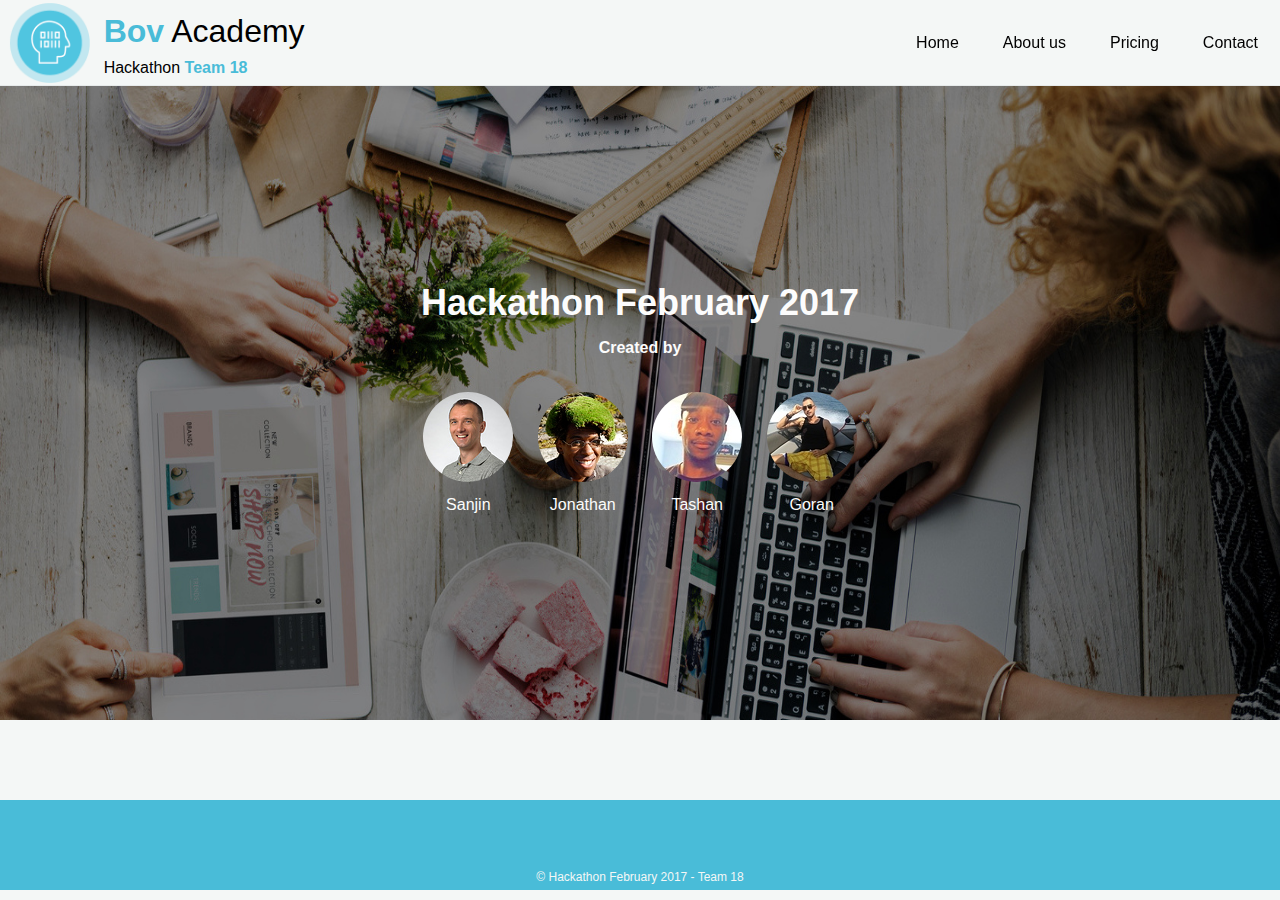
==== g0g11-website/index.html @ a22ad9bb "Finished website, please extend that with your UI elements" ====
<!DOCTYPE html>
<html lang="en">
<head>
  <meta charset="UTF-8">
  <meta name="viewport" content="width=device-width,initial-scale=1.0">
  <title>Bov Academy - Hackathon February 2017 - Team 18</title>
  <link rel="stylesheet" type="text/css" href="css/main.css">
  <link href="http://fonts.googleapis.com/css?family=Open+Sans|Baumans" rel="stylesheet" type="text/css">
  <link rel="stylesheet" href="https://cdnjs.cloudflare.com/ajax/libs/font-awesome/4.7.0/css/font-awesome.min.css">

  <!--Javascript files-->
  <script type="text/javascript" src="js/main.js"></script>
</head>
<body>
<header id="header">
  <div class="header-logo">
    <img class="ba-logo-img" src="img/BovAcademy_logo.png" alt="Logo BovAcademy">
    <div class="ba-logo-text">
      <strong>Bov</strong> Academy
      <p>Hackathon <strong>Team 18</strong></p>
    </div>
  </div>
  <div class="header-right">
    <nav>
      <ul class="navbar" id="myNavbar">
        <li><a href="index.html">Home</a></li>
        <li><a href="subsites.html">About us</a></li>
        <li><a href="subsites.html">Pricing</a></li>
        <li><a href="subsites.html">Contact</a></li>
        <li class="icon">
          <a href="javascript:void(0);" onclick="myNavbar()"><i class="fa fa-navicon fa-2x"></i></a>
        </li>
      </ul>
    </nav>
  </div>

</header>
<section id="content">
  <div class="content-bg">
    <img class="content-img" src="img/landing1.jpg" alt="landing page">
    <div class="inner content-bg-info">
      <div class="content-info">
        <div class="row">
          <h1 class="h1-large">Hackathon February 2017</h1>
        </div>
        <div class="row">
          <strong>Created by</strong>
        </div>
        <div class="content-team">
          <ul>
            <li class="teammember">
              <div class="teampicture">
                <img class="circle-img" src="img/sanjin.png" alt="Goran">
              </div>
              <div class="teampicture">
                Sanjin
              </div>
            </li>
          </ul>
        </div>
        <div class="content-team">
          <ul>
            <li class="teammember">
              <div class="teampicture">
                <img class="circle-img" src="img/jonathan.png" alt="Goran">
              </div>
              <div class="teampicture">
                Jonathan
              </div>
            </li>
          </ul>
        </div>
        <div class="content-team">
          <ul>
            <li class="teammember">
              <div class="teampicture">
                <img class="circle-img" src="img/tashan.png" alt="Goran">
              </div>
              <div class="teampicture">
                Tashan
              </div>
            </li>
          </ul>
        </div>
        <div class="content-team">
          <ul>
            <li class="teammember">
              <div class="teampicture">
                <img class="circle-img" src="img/goran.png" alt="Goran">
              </div>
              <div class="teampicture">
                Goran
              </div>
            </li>
          </ul>
        </div>
      </div>
    </div>
  </div>
</section>
<footer>
  <div class="footer-content">
    <div class="containter">
      <div class="footer-col">
        <p>&copy; Hackathon February 2017 - Team 18</p>
      </div>
    </div>
  </div>
</footer>
</body>
</html>
---- g0g11-website/css/main.css ----
/* General */
* {
    margin: 0;
    padding: 0;
}

html {
    box-sizing: border-box;
}

body {
    background-color: #f4f7f6;
    font-family: 'Roboto Slab', sans-serif;
}

p {
    margin: 5px 0;
    line-height: 25px;
}

nav {
    width: 100%;
    float: left;
    font-size: 16px;
}

ul {
    list-style-type: none;
    margin: 0;
    padding: 0;
    overflow: hidden;
}

ul.navbar {
    list-style-type: none;
    margin: 0;
    padding: 0;
    overflow: hidden;
}

ul.navbar li {
    float: left;
}

ul.navbar li a {
    color: #000;
    display: inline-block;
    text-align: center;
    padding: 22px 22px;
    text-decoration: none;
}

ul.navbar li a:hover {
    color: #379fbc;
}

ul.navbar li.icon {
    display: none;
}

@media screen and (max-width: 680px) {
    ul.navbar li:not(:only-child) {
        display: none;
    }
    ul.navbar li.icon {
        float: right;
        display: inline-block;
    }
}

@media screen and (max-width: 680px) {
    ul.navbar.responsive {
        position: relative;
        top: 65px;
        background-color: #f4f7f6;
        min-width: 200px;
        line-height: 10px;
    }
    ul.navbar.responsive li.icon {
        position:absolute;
        right: 0;
        top: 0;
    }
    ul.navbar.responsive li {
        float: none;
        display: inline;
    }
    ul.navbar.responsive li a {
        display: block;
        text-align: left;
    }
}


img {
    border: 0;
}

/* Header */
#header {
    width: 100%;
    height: 85px;
    line-height: 100px;
    font-size: 14px;
    position: fixed;
    top: 0;
    left: 0;
    border-bottom: 1px solid #e6eaea;
    background-color: #f4f7f6;
    z-index: 302;
}

#header > .header-right {
    display: flex;
    justify-content: flex-end;
    flex: 1
}

.header-right {
    display: flex;
    align-items: center;
    height: 90px;
    line-height: 90px;
    font-size: 14px;
    position: absolute;
    top: 50%;
    right: 0;
    transform: translateY(-50%)
}

.header-logo {
    display: inline-block;
    position: absolute;
    top: 50%;
    left: 1%;
    width: auto;
    height: 80px;
    line-height: normal;
    transform: translate(-1%, -50%);
}

.ba-logo-img {
    width: 80px;
}

.ba-logo-text {
    display: inline-block;
    font-family: "Roboto Slab",sans-serif;
    font-size: 2.0rem;
    margin: 10px;
    vertical-align: top;
}

.ba-logo-text strong {
    color: #49bcd8;
}

.ba-logo-text p {
    font-size: 1rem;
}

/* Content */
.content-bg {
    height: 800px;
    overflow: hidden;
}

.content-sub-bg {
    height: 350px;
    overflow: hidden;
}

.content-img {
    position: absolute;
    overflow: hidden;
    width: 100%;
    min-height: 80%;
}

.content-sub-img {
    position: absolute;
    overflow: hidden;
    width: 100%;
    min-height: 10%;
}

.content-bg-info {
    display: flex;
    align-items: center;
    min-height: 100%;
}

.content-sub-bg-info {
    display: flex;
    align-items: center;
    min-height: 100%;
}

.content-info {
    width: 100%;
    text-align: center;
    color: #fcfcfc;
}

#content-text {
    clear: both;
    width: auto;
    max-width: 900px;
    margin: 0 auto;
    margin-bottom: 70px;
}

#content-text h2 {
    font-size: 1.5rem;
    border-bottom: 1px solid #e6eaea;
    padding: 20px 0;
}

.h1-large {
    font-size: 36px;
    font-weight: 800;
}

.inner {
    position: relative;
    max-width: 1400px;
    margin: 0 auto;
    clear: both
}

.row {
    margin-bottom: 15px;
}

.content-team {
    padding-top: 10px;
    display: inline-block;
    text-align: center;
}

.circle,
.circle-name {
    float: left;
    width: 100%;
    padding: 10px;
}

.circle-img {
    border-radius: 50%;
    padding: 10px;

}

/* Footer */
.footer-content {
    padding-top: 60px;
    background-color: #49bcd8;
    text-align: center;
}

.footer-col {
    font-size: 12px;
    color: #f4f7f6;
}
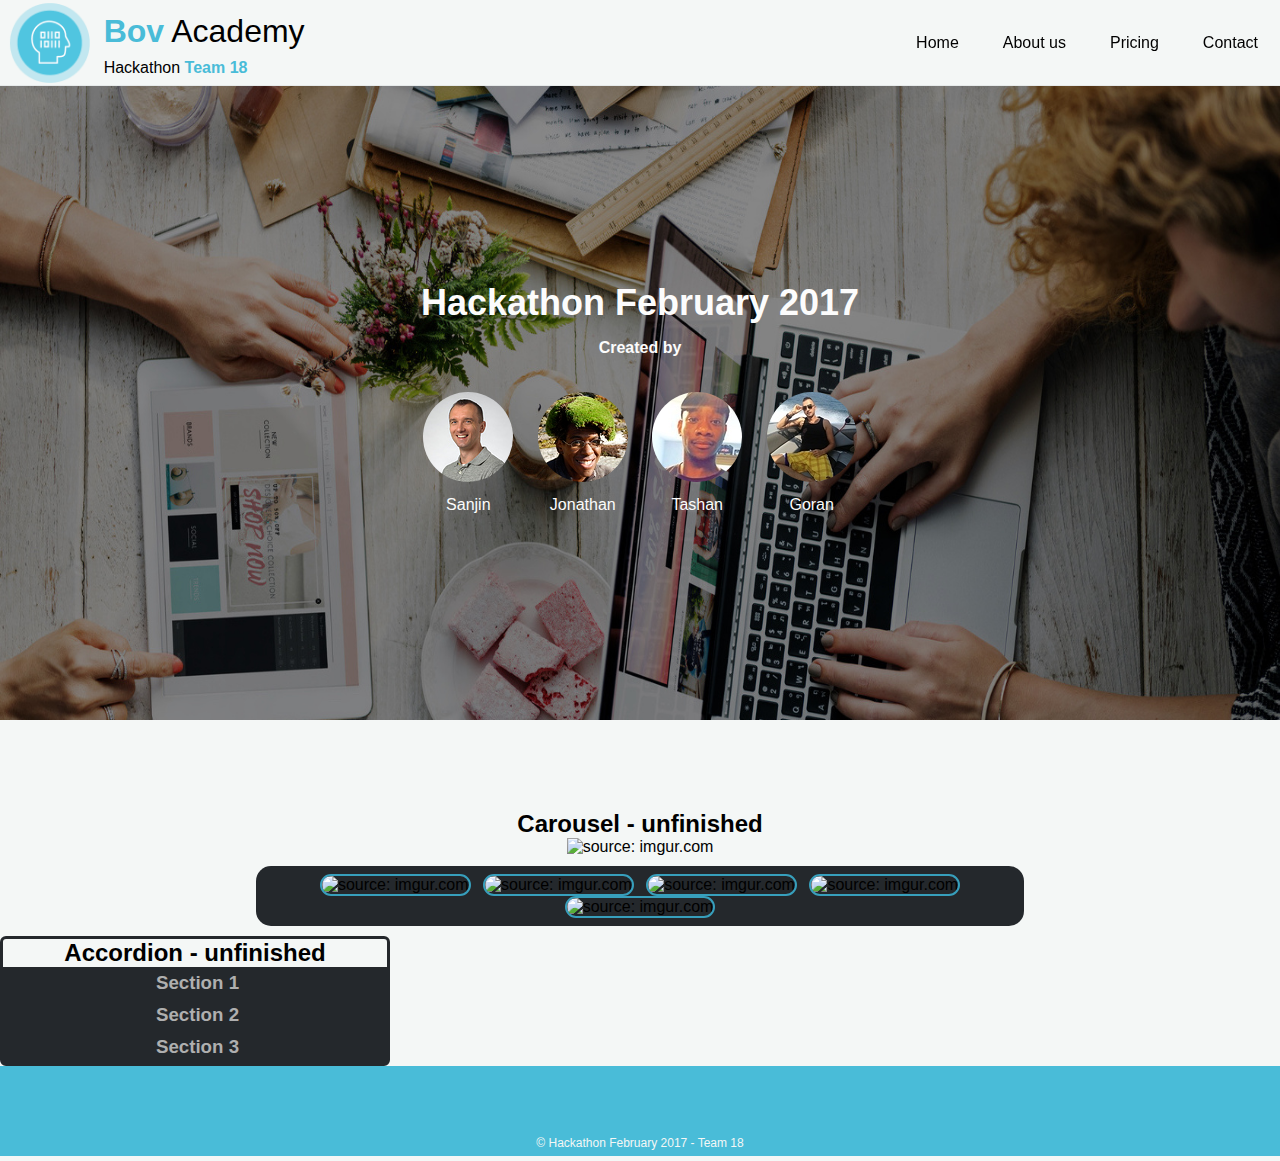
==== commit a288c74c: "final update for submission" ====
--- a/g0g11-website/index.html
+++ b/g0g11-website/index.html
@@ -7,9 +7,12 @@
   <link rel="stylesheet" type="text/css" href="css/main.css">
   <link href="http://fonts.googleapis.com/css?family=Open+Sans|Baumans" rel="stylesheet" type="text/css">
   <link rel="stylesheet" href="https://cdnjs.cloudflare.com/ajax/libs/font-awesome/4.7.0/css/font-awesome.min.css">
+  <link rel="stylesheet" type="text/css" href="css/carousel-jonathan.css">
+  <link rel="stylesheet" type="text/css" href="css/accordion-jonathan.css">
 
   <!--Javascript files-->
   <script type="text/javascript" src="js/main.js"></script>
+  <script type="text/javascript" src="js/accordion-jonathan.js"></script>
 </head>
 <body>
 <header id="header">
@@ -98,6 +101,45 @@
     </div>
   </div>
 </section>
+<!-- Begin Carousel - by Jonathan Christian @BeYourExcitement -->
+<section id="carousel-container">
+  <h2>Carousel - unfinished</h2>
+  <div class="centerpiece-container">
+    <div class="centerpiece-image-containter">
+      <div id="centerpiece-image1" class="centerpiece-image"><img src="http://i.imgur.com/2umlM4Hh.jpg" title="source: imgur.com" /></div>
+      <div id="centerpiece-image2" class="centerpiece-image"><img src="http://i.imgur.com/LuLN5roh.jpg" title="source: imgur.com" /></div>
+      <div id="centerpiece-image3" class="centerpiece-image-active"><img src="http://i.imgur.com/M7brKjth.jpg" title="source: imgur.com" /></div>
+      <div id="centerpiece-image4" class="centerpiece-image"><img src="http://i.imgur.com/yYCq7gSh.jpg" title="source: imgur.com" /></div>
+      <div id="centerpiece-image5" class="centerpiece-image"><img src="http://i.imgur.com/bIZTFPih.jpg" title="source: imgur.com" /></div>
+    </div>
+  </div>
+
+  <div class="thumbnail-container">
+    <div id="image1" class="thumbnail"><img src="http://i.imgur.com/2umlM4Hs.jpg" title="source: imgur.com" /></div>
+    <div id="image2" class="thumbnail"><img src="http://i.imgur.com/LuLN5ros.jpg" title="source: imgur.com" /></div>
+    <div id="image3" class="thumbnail"><img src="http://i.imgur.com/M7brKjts.jpg" title="source: imgur.com" /></div>
+    <div id="image4" class="thumbnail"><img src="http://i.imgur.com/yYCq7gSs.jpg" title="source: imgur.com" /></div>
+    <div id="image5" class="thumbnail"><img src="http://i.imgur.com/bIZTFPis.jpg" title="source: imgur.com" /></div>
+  </div>
+</section>
+<!-- End Carousel -->
+<!-- Begin accordion - by Jonathan Christian @BeYourExcitement -->
+<section class="accordion">
+  <h2>Accordion - unfinished</h2>
+  <h3 class="section-header">Section 1</h3>
+  <section id="section1" class="accordion-section">
+    <p>Lorem ipsum dolor sit amet, consectetur adipisicing elit. Magnam numquam facere ipsam totam ab blanditiis voluptas omnis molestias aut repellendus nam, quasi hic perspiciatis non sequi soluta eum explicabo esse.</p>
+  </section>
+  <h3 class="section-header">Section 2</h3>
+  <section id="section2" class="accordion-section">
+    <p>Lorem ipsum dolor sit amet, consectetur adipisicing elit. Animi eius sequi quos minima voluptatum aspernatur dolorem, error, incidunt sed corporis repudiandae soluta inventore iusto repellat id deserunt vero ea. Ad!</p>
+  </section>
+  <h3 class="section-header">Section 3</h3>
+  <section id="section3" class="accordion-section">
+    <p>Lorem ipsum dolor sit amet, consectetur adipisicing elit. Repudiandae nisi aspernatur eaque, cupiditate sint voluptatem dolorem aut magnam facere aperiam voluptatibus, rem culpa veniam nesciunt iste maiores doloremque sapiente, quis?</p>
+  </section>
+</section>
+<!-- End accordion -->
 <footer>
   <div class="footer-content">
     <div class="containter">
--- a/g0g11-website/css/carousel-jonathan.css
+++ b/g0g11-website/css/carousel-jonathan.css
@@ -0,0 +1,51 @@
+/*Carousel by Jonathan Christian @BeYourExcitement - Project is not finished*/
+
+#carousel-container {
+  margin: 10px 0;
+ text-align: center;
+}
+
+.centerpiece-container {
+  position: relative;
+}
+
+.centerpiece-image-containter {
+}
+
+.centerpiece-image {
+  position: absolute;
+}
+
+.centerpiece-image img {
+  visibility: hidden;
+}
+
+.centerpiece-image-active {
+  visibility: visible;
+  position: relative;
+}
+
+.centerpiece-image-active img {
+  width: 50%;
+}
+
+.thumbnail-container {
+  width: 60%;
+  display: inline-block;
+  border-radius: 15px;
+  margin-top: 10px;
+  background-color: #24282c;
+  padding: 8px 0;
+}
+
+.thumbnail {
+  display: inline-block;
+  margin: 0 4px; 
+  border: 2px solid #379fbc; 
+  border-radius: 12px;
+}
+
+.thumbnail img {
+  border-radius: 10px;
+  margin-bottom: -6px;
+}
--- a/g0g11-website/css/accordion-jonathan.css
+++ b/g0g11-website/css/accordion-jonathan.css
@@ -0,0 +1,42 @@
+/*accordion by Jonathan Christian @BeYourExcitement - Project is not finished*/
+
+.accordion {
+  width: 30%;
+  border: 3px solid #24282c;
+  border-radius: 6px;
+  text-align: center;
+}
+
+.section-header {
+  margin: 0;
+  padding-top: 5px;
+  padding-bottom: 5px;
+  padding-left: 5px;
+  background-color: #24282c;
+  color: #afafaf;
+}
+
+.section-header-active {
+  margin: 0;
+  padding-top: 5px;
+  padding-bottom: 5px;
+  padding-left: 5px;
+  background-color: #afafaf;
+  color: #24282c;
+}
+
+.section-header:hover {
+  text-decoration: underline;
+  background-color: #45c5ea;
+  color: #24282c;
+}
+
+.accordion-section {
+  display: none;
+}
+
+.accordion-section-active {
+  display: block;
+  border-top: 4px solid #45c5ea;
+  padding: 0 8px;
+}